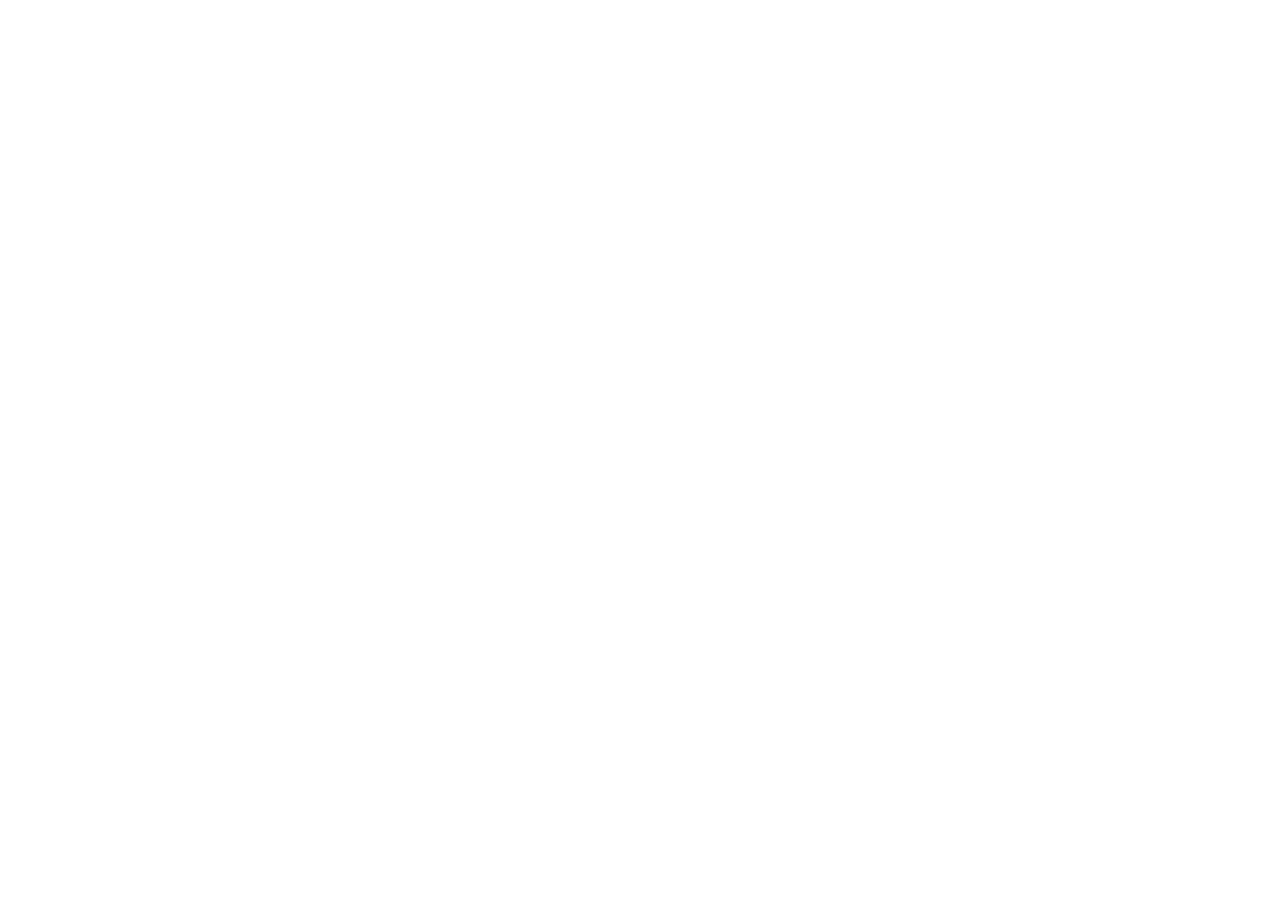
==== cart.html @ 3550aa03 "first commit tugas Bootstrap" ====
<!DOCTYPE html>
<html lang="en">

<head>
    <meta charset="UTF-8">
    <meta name="viewport" content="width=device-width, initial-scale=1.0">
    <title>My Bag</title>
    <link rel="stylesheet" href="./assets/css/bootstrap.css">
</head>

<body>

</body>

</html>
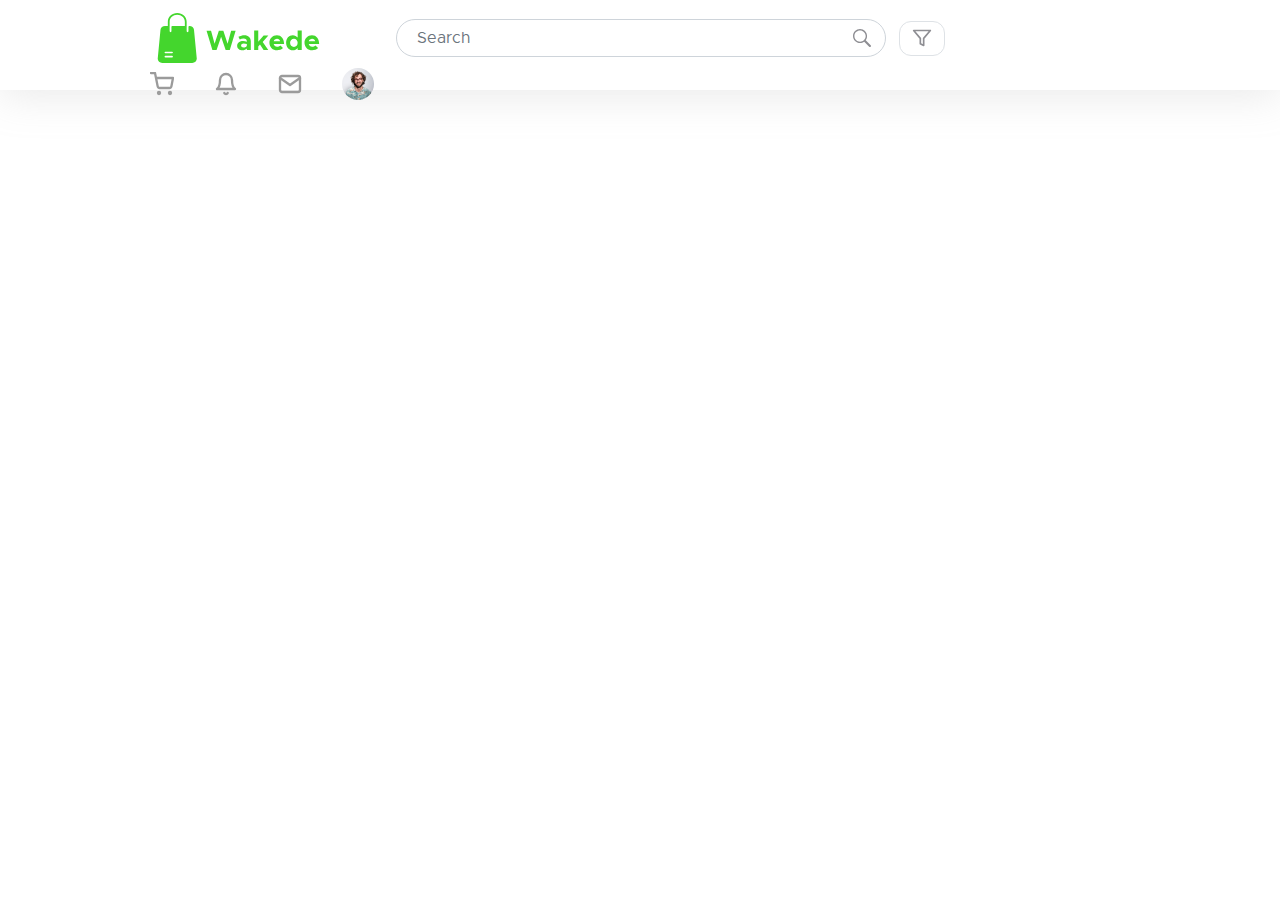
==== commit 09dc419d: "add navbar UI after user login" ====
--- a/cart.html
+++ b/cart.html
@@ -5,11 +5,39 @@
     <meta charset="UTF-8">
     <meta name="viewport" content="width=device-width, initial-scale=1.0">
     <title>My Bag</title>
+    <link rel="stylesheet" href="./assets/font/metropolis.css">
     <link rel="stylesheet" href="./assets/css/bootstrap.css">
+    <link rel="stylesheet" href="./assets/css/style.css">
 </head>
 
 <body>
+    <div class="vh-100">
+        <nav class="navbar navbar-light">
+            <div class="form-inline">
+                <a class="navbar-brand" href="home.html">
+                    <img src="./assets/img/icon/logo.svg" alt="">
+                </a>
+                <div class="search-bar">
+                    <form>
+                        <input class="form-control mr-2" type="search" placeholder="Search">
+                        <button class="btn border" type="submit"><img src="./assets/img/icon/filter.svg"
+                                alt=""></button>
+                    </form>
+                </div>
+            </div>
+            <div class="nav-end">
+                <a href="cart.html" style="margin-right: 35px;"><img src="./assets/img/icon/cart.svg" alt=""></a>
+                <a href="#notification" style="margin-right: 35px;"><img src="./assets/img/icon/notification.svg"
+                        alt=""></a>
+                <a href="#message" style="margin-right: 35px;"><img src="./assets/img/icon/message.svg" alt=""></a>
+                <a href="#my-profile"><img src="./assets/img/item/profile.png" alt="" class="rounded-circle"></a>
+            </div>
+        </nav>
 
+        <div class="content">
+
+        </div>
+    </div>
 </body>
 
 </html>--- a/assets/font/metropolis.css
+++ b/assets/font/metropolis.css
@@ -0,0 +1,144 @@
+/* #### Generated By: http://www.cufonfonts.com #### */
+
+@font-face {
+font-family: 'Metropolis Regular';
+font-style: normal;
+font-weight: normal;
+src: local('Metropolis Regular'), url('Metropolis-Regular.woff') format('woff');
+}
+
+
+@font-face {
+font-family: 'Metropolis Regular Italic';
+font-style: normal;
+font-weight: normal;
+src: local('Metropolis Regular Italic'), url('Metropolis-RegularItalic.woff') format('woff');
+}
+
+
+@font-face {
+font-family: 'Metropolis Extra Light';
+font-style: normal;
+font-weight: normal;
+src: local('Metropolis Extra Light'), url('Metropolis-ExtraLight.woff') format('woff');
+}
+
+
+@font-face {
+font-family: 'Metropolis Light';
+font-style: normal;
+font-weight: normal;
+src: local('Metropolis Light'), url('Metropolis-Light.woff') format('woff');
+}
+
+
+@font-face {
+font-family: 'Metropolis Thin';
+font-style: normal;
+font-weight: normal;
+src: local('Metropolis Thin'), url('Metropolis-Thin.woff') format('woff');
+}
+
+
+@font-face {
+font-family: 'Metropolis Extra Light Italic';
+font-style: normal;
+font-weight: normal;
+src: local('Metropolis Extra Light Italic'), url('Metropolis-ExtraLightItalic.woff') format('woff');
+}
+
+
+@font-face {
+font-family: 'Metropolis Light Italic';
+font-style: normal;
+font-weight: normal;
+src: local('Metropolis Light Italic'), url('Metropolis-LightItalic.woff') format('woff');
+}
+
+
+@font-face {
+font-family: 'Metropolis Thin Italic';
+font-style: normal;
+font-weight: normal;
+src: local('Metropolis Thin Italic'), url('Metropolis-ThinItalic.woff') format('woff');
+}
+
+
+@font-face {
+font-family: 'Metropolis Medium';
+font-style: normal;
+font-weight: normal;
+src: local('Metropolis Medium'), url('Metropolis-Medium.woff') format('woff');
+}
+
+
+@font-face {
+font-family: 'Metropolis Semi Bold';
+font-style: normal;
+font-weight: normal;
+src: local('Metropolis Semi Bold'), url('Metropolis-SemiBold.woff') format('woff');
+}
+
+
+@font-face {
+font-family: 'Metropolis Bold';
+font-style: normal;
+font-weight: normal;
+src: local('Metropolis Bold'), url('Metropolis-Bold.woff') format('woff');
+}
+
+
+@font-face {
+font-family: 'Metropolis Bold Italic';
+font-style: normal;
+font-weight: normal;
+src: local('Metropolis Bold Italic'), url('Metropolis-BoldItalic.woff') format('woff');
+}
+
+
+@font-face {
+font-family: 'Metropolis Medium Italic';
+font-style: normal;
+font-weight: normal;
+src: local('Metropolis Medium Italic'), url('Metropolis-MediumItalic.woff') format('woff');
+}
+
+
+@font-face {
+font-family: 'Metropolis Semi Bold Italic';
+font-style: normal;
+font-weight: normal;
+src: local('Metropolis Semi Bold Italic'), url('Metropolis-SemiBoldItalic.woff') format('woff');
+}
+
+
+@font-face {
+font-family: 'Metropolis Extra Bold';
+font-style: normal;
+font-weight: normal;
+src: local('Metropolis Extra Bold'), url('Metropolis-ExtraBold.woff') format('woff');
+}
+
+
+@font-face {
+font-family: 'Metropolis Extra Bold Italic';
+font-style: normal;
+font-weight: normal;
+src: local('Metropolis Extra Bold Italic'), url('Metropolis-ExtraBoldItalic.woff') format('woff');
+}
+
+
+@font-face {
+font-family: 'Metropolis Black';
+font-style: normal;
+font-weight: normal;
+src: local('Metropolis Black'), url('Metropolis-Black.woff') format('woff');
+}
+
+
+@font-face {
+font-family: 'Metropolis Black Italic';
+font-style: normal;
+font-weight: normal;
+src: local('Metropolis Black Italic'), url('Metropolis-BlackItalic.woff') format('woff');
+}--- a/assets/css/style.css
+++ b/assets/css/style.css
@@ -0,0 +1,217 @@
+body {
+    font-family: Metropolis Regular;
+}
+
+a {
+    color: #44D62D;
+}
+
+a,
+p {
+    font-size: 14px;
+}
+
+a:hover {
+    text-decoration: none;
+    color: #44ad34;
+}
+
+.btn-primary {
+    background-color: #44D62D;
+    border-color: #44D62D;
+}
+
+.btn:hover,
+.btn-primary:hover {
+    background-color: #44ad34;
+    border-color: #44ad34;
+}
+
+.form-login-register {
+    width: 400px;
+}
+
+.form-login-register .register button {
+    margin-top: 45px;
+    margin-bottom: 35px;
+    border-radius: 25px;
+    font-size: 14px;
+    height: 48px;
+}
+
+.form-login-register .login button {
+    margin-top: 20px;
+    margin-bottom: 35px;
+    border-radius: 25px;
+    font-size: 14px;
+    height: 48px;
+}
+
+.form-login-register .header img {
+    margin-bottom: 35px;
+}
+
+.form-login-register .header p {
+    margin-bottom: 45px;
+    font-size: 18px;
+}
+
+.form-login-register input {
+    font-size: 14px;
+    height: 48px;
+    padding-left: 23px;
+}
+
+.form-login-register .switch {
+    margin-bottom: 35px;
+}
+
+.form-login-register .switch button {
+    font-size: 14px;
+    width: 123px;
+    height: 48px;
+    color: #6c757d;
+}
+
+.navbar-light {
+    box-shadow: 0px 6px 40px rgba(173, 173, 173, 0.25);
+    padding-left: 150px;
+    padding-right: 150px;
+    height: 90px;
+}
+
+.navbar-light .search-bar .form-control {
+    border-radius: 23px;
+    margin-left: 60px;
+    width: 490px;
+    padding-left: 20px;
+    background: url(/assets/img/icon/search.svg) no-repeat;
+    background-position: 97% 50%;
+}
+
+.navbar-light .search-bar .btn.border {
+    border: 1px solid #8E8E93;
+    border-radius: 12px;
+}
+
+.navbar-light button {
+    font-size: 14px;
+}
+
+.navbar-light .nav-end .btn {
+    width: 90px;
+    border-radius: 24px;
+}
+
+.navbar-light .nav-end .btn.border {
+    border: 1px solid #6c757d;
+    color: #6c757d;
+}
+
+.content {
+    margin: 40px 140px;
+}
+
+.content h2,
+.content h3 {
+    padding-top: 45px;
+}
+
+.content h3 {
+    padding-bottom: 35px;
+}
+
+.content .subcontent {
+    margin-bottom: 20px;
+}
+
+.content .card.item {
+    height: 278px;
+    box-shadow: 0px 0px 14px rgba(173, 173, 173, 0.25);
+    border-radius: 8px;
+}
+
+.content .card.item .card-title {
+    color: black;
+}
+
+.content .card.item .card-text {
+    color: #44D62D;
+}
+
+.content .d-flex .star-total {
+    margin-right: 55px;
+}
+
+.content .d-flex .star-total h1 {
+    font-size: 60px;
+}
+
+.content .d-flex .star-total .list-inline .list-inline-item img {
+    width: 20px;
+}
+
+.content .d-flex .rating img {
+    width: 16px;
+}
+
+.content .d-flex .rating .rating-bar {
+    width: 110px;
+}
+
+.content .d-flex .rating .ml-2 {
+    width: 10px;
+}
+
+.progress {
+    height: 6px;
+}
+
+.progress-bar {
+    background-color: #44D62D;
+}
+
+hr {
+    margin: 0;
+    margin-top: 30px;
+}
+
+.content .link-header span,
+.content .link-header a,
+.content .product-info p,
+.content .d-flex .rating p,
+.content .product-title h6,
+.content .product-price h6  {
+    color: #6c757d;
+}
+
+.content .selectable-img {
+    width: 370px;
+}
+
+.content .selectable-img .main-img img{
+    width: 370px;
+    height: 370px;
+    border-radius: 8px;
+}
+
+.content .d-flex .product-price p{
+    font-size: 30px;
+}
+
+.content .product-color .d-flex button,
+.content .size-quantity .d-flex button {
+    width: 35px;
+    height: 35px;
+}
+
+.content .product-button .btn {
+    border-radius: 25px;
+    font-size: 14px;
+    height: 48px;
+    width: 155px;
+}
+
+.content .product-button .btn.btn-primary {
+    width: 340px;
+}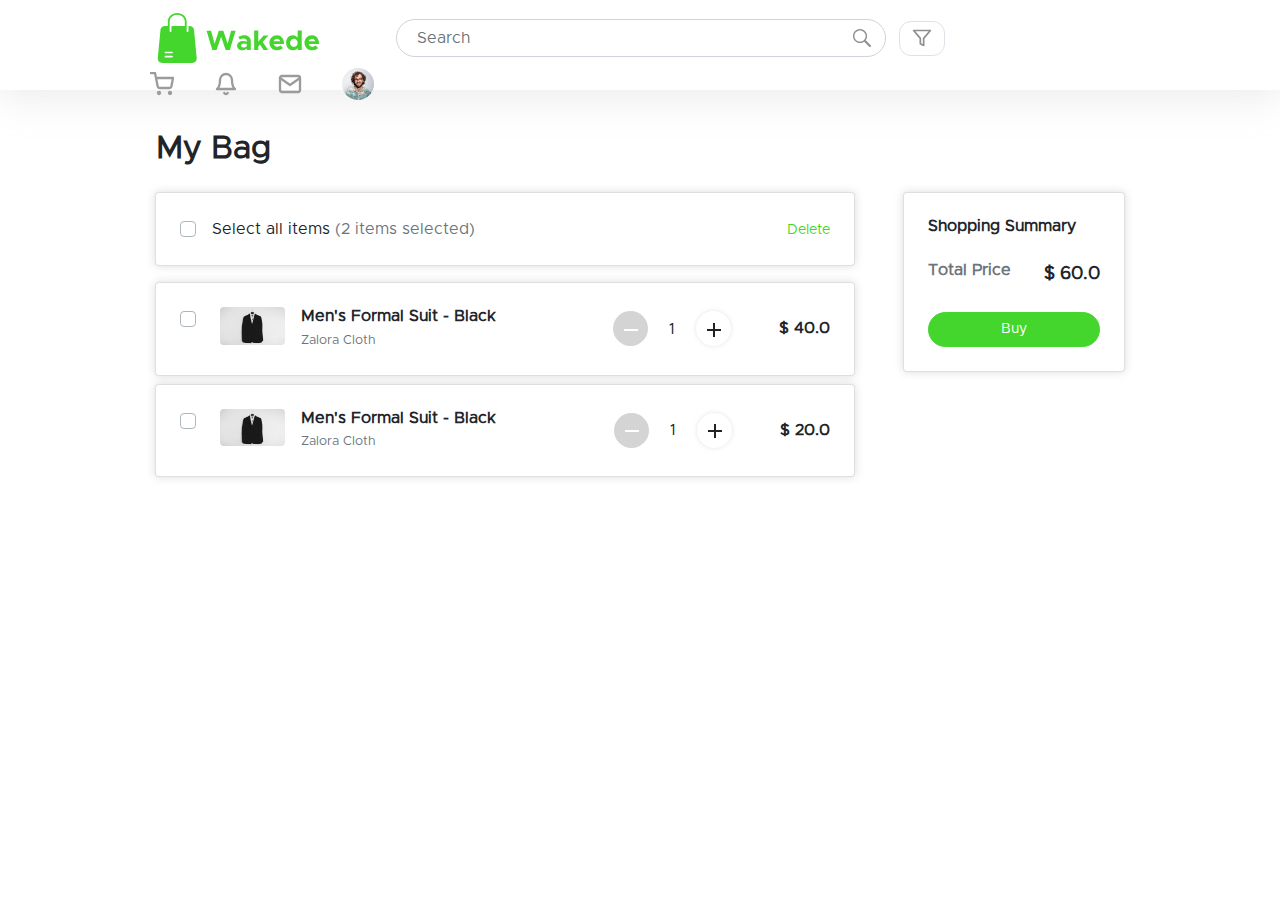
==== commit 82cbbd6b: "add my bag UI" ====
--- a/cart.html
+++ b/cart.html
@@ -34,8 +34,108 @@
             </div>
         </nav>
 
-        <div class="content">
-
+        <div class="content cart-checkout">
+            <h2 class="m-0 pl-3 font-weight-bold">My Bag</h2>
+            <div class="container-fluid mt-4">
+                <div class="d-flex flex-row">
+                    <div>
+                        <div class="card mr-5 mb-3 p-4" style="width: 700px;">
+                            <div class="d-flex flex-row justify-content-between">
+                                <div class="custom-control custom-checkbox">
+                                    <input type="checkbox" class="custom-control-input" id="delete-items">
+                                    <label class="custom-control-label" for="delete-items">
+                                        <span class="ml-2">Select all items</span><span class="text-muted"> (2 items
+                                            selected)</span>
+                                    </label>
+                                </div>
+                                <div>
+                                    <a href="#delete">Delete</a>
+                                </div>
+                            </div>
+                        </div>
+                        <div class="card mr-5 mb-2 p-4" style="width: 700px;">
+                            <div class="d-flex flex-row justify-content-between align-items-center">
+                                <div class="custom-control custom-checkbox">
+                                    <input type="checkbox" class="custom-control-input" id="item1">
+                                    <label class="custom-control-label" for="item1">
+                                        <div class="d-flex flex-row">
+                                            <div>
+                                                <img src="./assets/img/item/item.png" alt="" class="rounded ml-3 mr-3">
+                                            </div>
+                                            <div>
+                                                <h6 class="font-weight-bold m-0">Men's Formal Suit - Black</h6>
+                                                <small class="text-muted">Zalora Cloth</small>
+                                            </div>
+                                        </div>
+                                    </label>
+                                </div>
+                                <div class="cart-quantity d-flex flex-row align-items-center">
+                                    <div class="d-flex flex-row align-items-center">
+                                        <button class="btn rounded-circle mr-1 p-0"
+                                            style="background-color: #D4D4D4;"><img src="./assets/img/icon/minus.svg"
+                                                alt=""></button>
+                                        <div class="text-center" style="width: 40px;">
+                                            <span>1</span>
+                                        </div>
+                                        <button class="btn rounded-circle ml-1 p-0"
+                                            style="box-shadow: 0px 0px 4px rgba(142, 142, 142, 0.25);"><img
+                                                src="./assets/img/icon/plus.svg" alt=""></button>
+                                    </div>
+                                    <div class="ml-5">
+                                        <h6 class="font-weight-bold m-0">$ 40.0</h6>
+                                    </div>
+                                </div>
+                            </div>
+                        </div>
+                        <div class="card mr-5 mb-2 p-4" style="width: 700px;">
+                            <div class="d-flex flex-row justify-content-between align-items-center">
+                                <div class="custom-control custom-checkbox">
+                                    <input type="checkbox" class="custom-control-input" id="item2">
+                                    <label class="custom-control-label" for="item2">
+                                        <div class="d-flex flex-row">
+                                            <div>
+                                                <img src="./assets/img/item/item.png" alt="" class="rounded ml-3 mr-3">
+                                            </div>
+                                            <div>
+                                                <h6 class="font-weight-bold m-0">Men's Formal Suit - Black</h6>
+                                                <small class="text-muted">Zalora Cloth</small>
+                                            </div>
+                                        </div>
+                                    </label>
+                                </div>
+                                <div class="cart-quantity d-flex flex-row align-items-center">
+                                    <div class="d-flex flex-row align-items-center">
+                                        <button class="btn rounded-circle mr-1 p-0"
+                                            style="background-color: #D4D4D4;"><img src="./assets/img/icon/minus.svg"
+                                                alt=""></button>
+                                        <div class="text-center" style="width: 40px;">
+                                            <span>1</span>
+                                        </div>
+                                        <button class="btn rounded-circle ml-1 p-0"
+                                            style="box-shadow: 0px 0px 4px rgba(142, 142, 142, 0.25);"><img
+                                                src="./assets/img/icon/plus.svg" alt=""></button>
+                                    </div>
+                                    <div class="ml-5">
+                                        <h6 class="font-weight-bold m-0">$ 20.0</h6>
+                                    </div>
+                                </div>
+                            </div>
+                        </div>
+                    </div>
+                    <div class="card summary p-4">
+                        <h6 class="font-weight-bold mb-4">Shopping Summary</h6>
+                        <div class="d-flex flex-row justify-content-between">
+                            <div class="total">
+                                <h6 class="font-weight-bold mb-4">Total Price</h6>
+                            </div>
+                            <div>
+                                <p class="font-weight-bold mb-4">$ 60.0</p>
+                            </div>
+                        </div>
+                        <button class="btn btn-primary btn-block">Buy</button>
+                    </div>
+                </div>
+            </div>
         </div>
     </div>
 </body>
--- a/assets/css/style.css
+++ b/assets/css/style.css
@@ -112,8 +112,8 @@
     margin: 40px 140px;
 }
 
-.content h2,
-.content h3 {
+.content h3,
+.content .container-fluid h2 {
     padding-top: 45px;
 }
 
@@ -181,7 +181,8 @@
 .content .product-info p,
 .content .d-flex .rating p,
 .content .product-title h6,
-.content .product-price h6  {
+.content .product-price h6,
+.content.cart-checkout .d-flex .card .d-flex .total h6 {
     color: #6c757d;
 }
 
@@ -189,18 +190,19 @@
     width: 370px;
 }
 
-.content .selectable-img .main-img img{
+.content .selectable-img .main-img img {
     width: 370px;
     height: 370px;
     border-radius: 8px;
 }
 
-.content .d-flex .product-price p{
+.content .d-flex .product-price p {
     font-size: 30px;
 }
 
 .content .product-color .d-flex button,
-.content .size-quantity .d-flex button {
+.content .size-quantity .d-flex button,
+.content .cart-quantity .d-flex button {
     width: 35px;
     height: 35px;
 }
@@ -214,4 +216,33 @@
 
 .content .product-button .btn.btn-primary {
     width: 340px;
+}
+
+.content.cart-checkout .d-flex .card {
+    box-shadow: 0px 0px 8px rgba(115, 115, 115, 0.25);
+    border-radius: 4px;
+}
+
+.content.cart-checkout .d-flex .card.summary {
+    height: 180px;
+    width: 360px;
+}
+
+.content.cart-checkout .d-flex .card .btn.btn-primary.btn-block {
+    border-radius: 25px;
+    font-size: 14px;
+    height: 36px;
+}
+
+.content.cart-checkout .d-flex .card .d-flex p {
+    font-size: 18px;
+}
+
+.content.cart-checkout .d-flex .card .custom-control .custom-control-label img {
+    width: 65px;
+    height: auto;
+}
+
+.custom-checkbox .custom-control-input:checked~.custom-control-label::before {
+    background-color: #44D62D;
 }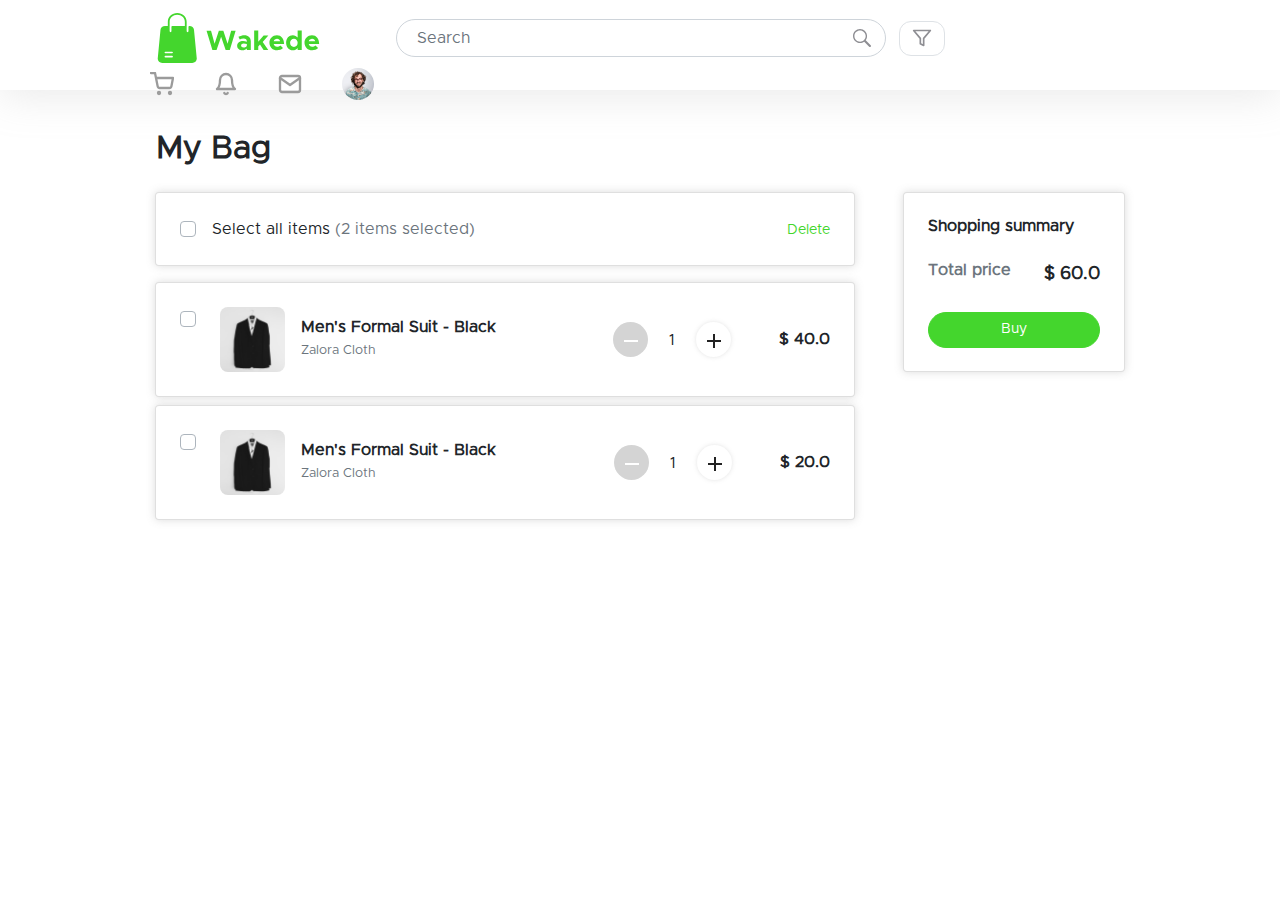
==== commit ef36be2b: "add checkout page UI" ====
--- a/cart.html
+++ b/cart.html
@@ -30,7 +30,7 @@
                 <a href="#notification" style="margin-right: 35px;"><img src="./assets/img/icon/notification.svg"
                         alt=""></a>
                 <a href="#message" style="margin-right: 35px;"><img src="./assets/img/icon/message.svg" alt=""></a>
-                <a href="#my-profile"><img src="./assets/img/item/profile.png" alt="" class="rounded-circle"></a>
+                <a href="profile.html"><img src="./assets/img/item/profile.png" alt="" class="rounded-circle"></a>
             </div>
         </nav>
 
@@ -58,9 +58,9 @@
                                 <div class="custom-control custom-checkbox">
                                     <input type="checkbox" class="custom-control-input" id="item1">
                                     <label class="custom-control-label" for="item1">
-                                        <div class="d-flex flex-row">
-                                            <div>
-                                                <img src="./assets/img/item/item.png" alt="" class="rounded ml-3 mr-3">
+                                        <div class="d-flex flex-row align-items-center">
+                                            <div class="img-cart ml-3 mr-3"
+                                                style="background-image: url(./assets/img/item/item.png);">
                                             </div>
                                             <div>
                                                 <h6 class="font-weight-bold m-0">Men's Formal Suit - Black</h6>
@@ -92,9 +92,9 @@
                                 <div class="custom-control custom-checkbox">
                                     <input type="checkbox" class="custom-control-input" id="item2">
                                     <label class="custom-control-label" for="item2">
-                                        <div class="d-flex flex-row">
-                                            <div>
-                                                <img src="./assets/img/item/item.png" alt="" class="rounded ml-3 mr-3">
+                                        <div class="d-flex flex-row align-items-center">
+                                            <div class="img-cart ml-3 mr-3"
+                                                style="background-image: url(./assets/img/item/item.png);">
                                             </div>
                                             <div>
                                                 <h6 class="font-weight-bold m-0">Men's Formal Suit - Black</h6>
@@ -123,16 +123,16 @@
                         </div>
                     </div>
                     <div class="card summary p-4">
-                        <h6 class="font-weight-bold mb-4">Shopping Summary</h6>
+                        <h6 class="font-weight-bold mb-4">Shopping summary</h6>
                         <div class="d-flex flex-row justify-content-between">
                             <div class="total">
-                                <h6 class="font-weight-bold mb-4">Total Price</h6>
+                                <h6 class="font-weight-bold mb-4">Total price</h6>
                             </div>
                             <div>
                                 <p class="font-weight-bold mb-4">$ 60.0</p>
                             </div>
                         </div>
-                        <button class="btn btn-primary btn-block">Buy</button>
+                        <a href="checkout.html"><button class="btn btn-primary btn-block">Buy</button></a>
                     </div>
                 </div>
             </div>
--- a/assets/css/style.css
+++ b/assets/css/style.css
@@ -2,12 +2,22 @@
     font-family: Metropolis Regular;
 }
 
-a {
+a, 
+.content .card.item .card-text,
+.content.cart-checkout .d-flex .card .d-flex .total-checkout p {
     color: #44D62D;
 }
 
 a,
-p {
+p,
+.navbar-light button,
+.form-login-register .register button,
+.form-login-register .login button,
+.form-login-register input,
+.form-login-register .switch button,
+.content .product-button .btn,
+.content.cart-checkout .d-flex .card .btn.btn-primary.btn-block,
+.content.cart-checkout .d-flex .card .btn.border{
     font-size: 14px;
 }
 
@@ -35,7 +45,6 @@
     margin-top: 45px;
     margin-bottom: 35px;
     border-radius: 25px;
-    font-size: 14px;
     height: 48px;
 }
 
@@ -43,7 +52,6 @@
     margin-top: 20px;
     margin-bottom: 35px;
     border-radius: 25px;
-    font-size: 14px;
     height: 48px;
 }
 
@@ -57,7 +65,6 @@
 }
 
 .form-login-register input {
-    font-size: 14px;
     height: 48px;
     padding-left: 23px;
 }
@@ -67,7 +74,6 @@
 }
 
 .form-login-register .switch button {
-    font-size: 14px;
     width: 123px;
     height: 48px;
     color: #6c757d;
@@ -94,10 +100,6 @@
     border-radius: 12px;
 }
 
-.navbar-light button {
-    font-size: 14px;
-}
-
 .navbar-light .nav-end .btn {
     width: 90px;
     border-radius: 24px;
@@ -135,10 +137,6 @@
     color: black;
 }
 
-.content .card.item .card-text {
-    color: #44D62D;
-}
-
 .content .d-flex .star-total {
     margin-right: 55px;
 }
@@ -172,8 +170,7 @@
 }
 
 hr {
-    margin: 0;
-    margin-top: 30px;
+    border-top: 1px solid #9B9B9B;
 }
 
 .content .link-header span,
@@ -209,7 +206,6 @@
 
 .content .product-button .btn {
     border-radius: 25px;
-    font-size: 14px;
     height: 48px;
     width: 155px;
 }
@@ -228,9 +224,13 @@
     width: 360px;
 }
 
+.content.cart-checkout .d-flex .card.summary-checkout {
+    height: 270px;
+    width: 360px;
+}
+
 .content.cart-checkout .d-flex .card .btn.btn-primary.btn-block {
     border-radius: 25px;
-    font-size: 14px;
     height: 36px;
 }
 
@@ -238,11 +238,22 @@
     font-size: 18px;
 }
 
-.content.cart-checkout .d-flex .card .custom-control .custom-control-label img {
+.content.cart-checkout .d-flex .card .custom-control .custom-control-label .img-cart,
+.content.cart-checkout .d-flex .card .checkout-list .img-cart {
     width: 65px;
-    height: auto;
+    height: 65px;
+    border-radius: 8px;
+    background-size: cover;
+    background-repeat: no-repeat;
+    background-position: 50% 50%;
 }
 
 .custom-checkbox .custom-control-input:checked~.custom-control-label::before {
     background-color: #44D62D;
+}
+
+.content.cart-checkout .d-flex .card .btn.border {
+    border-radius: 25px;
+    color: #6c757d;
+    height: 36px;
 }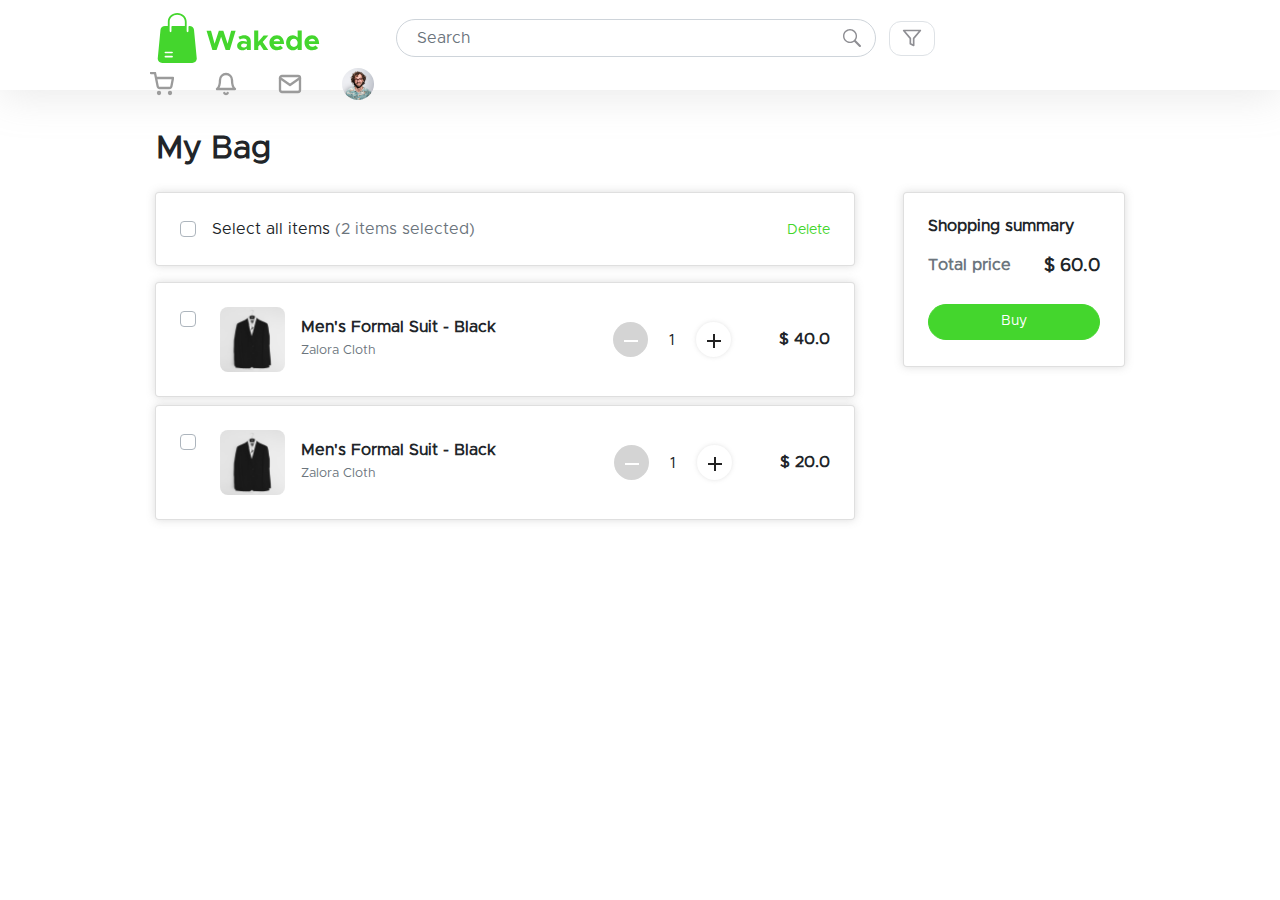
==== commit 131e9b7c: "add my profile page UI" ====
--- a/cart.html
+++ b/cart.html
@@ -30,7 +30,8 @@
                 <a href="#notification" style="margin-right: 35px;"><img src="./assets/img/icon/notification.svg"
                         alt=""></a>
                 <a href="#message" style="margin-right: 35px;"><img src="./assets/img/icon/message.svg" alt=""></a>
-                <a href="profile.html"><img src="./assets/img/item/profile.png" alt="" class="rounded-circle"></a>
+                <a href="profile.html"><img src="./assets/img/item/profile.png" alt="" class="rounded-circle"
+                        style="height: 32px;width: 32px;"></a>
             </div>
         </nav>
 
@@ -123,8 +124,8 @@
                         </div>
                     </div>
                     <div class="card summary p-4">
-                        <h6 class="font-weight-bold mb-4">Shopping summary</h6>
-                        <div class="d-flex flex-row justify-content-between">
+                        <h6 class="font-weight-bold mb-3">Shopping summary</h6>
+                        <div class="d-flex flex-row justify-content-between align-items-center">
                             <div class="total">
                                 <h6 class="font-weight-bold mb-4">Total price</h6>
                             </div>
--- a/assets/css/style.css
+++ b/assets/css/style.css
@@ -2,7 +2,7 @@
     font-family: Metropolis Regular;
 }
 
-a, 
+a,
 .content .card.item .card-text,
 .content.cart-checkout .d-flex .card .d-flex .total-checkout p {
     color: #44D62D;
@@ -17,7 +17,13 @@
 .form-login-register .switch button,
 .content .product-button .btn,
 .content.cart-checkout .d-flex .card .btn.btn-primary.btn-block,
-.content.cart-checkout .d-flex .card .btn.border{
+.content.cart-checkout .d-flex .card .btn.border,
+.profile .edit-profile form,
+.profile .edit-profile form input,
+.profile .edit-profile form select,
+.profile .edit-profile form button,
+.profile .edit-profile form .col-form-label-lg,
+.profile .upload-img .btn.border {
     font-size: 14px;
 }
 
@@ -35,6 +41,14 @@
 .btn-primary:hover {
     background-color: #44ad34;
     border-color: #44ad34;
+}
+
+.btn:hover,
+.btn.border:hover,
+.navbar-light .nav-end .btn.border:hover,
+.content.cart-checkout .d-flex .card .btn.border:hover,
+.profile .upload-img .btn.border:hover {
+    color: white;
 }
 
 .form-login-register {
@@ -89,7 +103,7 @@
 .navbar-light .search-bar .form-control {
     border-radius: 23px;
     margin-left: 60px;
-    width: 490px;
+    width: 480px;
     padding-left: 20px;
     background: url(/assets/img/icon/search.svg) no-repeat;
     background-position: 97% 50%;
@@ -101,7 +115,7 @@
 }
 
 .navbar-light .nav-end .btn {
-    width: 90px;
+    width: 85px;
     border-radius: 24px;
 }
 
@@ -113,6 +127,52 @@
 .content {
     margin: 40px 140px;
 }
+
+.profile-nav {
+    width: 260px;
+}
+
+.profile-nav .photo-profile img {
+    height: 60px;
+    width: 60px;
+}
+
+.profile-nav .edit-profile-link img {
+    height: 14px;
+    width: 14px;
+}
+
+.profile-nav .btn.rounded-circle {
+    height: 32px;
+    width: 32px;
+}
+
+.profile {
+    width: 1030px;
+    height: 90vh;
+    padding-left: 40px;
+    padding-top: 45px;
+    padding-bottom: 100px;
+    background-color: #F5F5F5;
+}
+
+.profile .edit-profile form button {
+    height: 36px;
+    width: 100px;
+    border-radius: 25px;
+}
+
+.profile .upload-img img {
+    height: 110px;
+    width: 110px;
+}
+
+.profile .upload-img .btn.border {
+    color: #6c757d;
+    border-radius: 25px;
+    height: 35px;
+    width: 135px;
+} 
 
 .content h3,
 .content .container-fluid h2 {
@@ -133,7 +193,8 @@
     border-radius: 8px;
 }
 
-.content .card.item .card-title {
+.content .card.item .card-title,
+.profile-nav a.active {
     color: black;
 }
 
@@ -179,7 +240,8 @@
 .content .d-flex .rating p,
 .content .product-title h6,
 .content .product-price h6,
-.content.cart-checkout .d-flex .card .d-flex .total h6 {
+.content.cart-checkout .d-flex .card .d-flex .total h6,
+.profile-nav a {
     color: #6c757d;
 }
 
@@ -220,12 +282,12 @@
 }
 
 .content.cart-checkout .d-flex .card.summary {
-    height: 180px;
+    height: 175px;
     width: 360px;
 }
 
 .content.cart-checkout .d-flex .card.summary-checkout {
-    height: 270px;
+    height: 260px;
     width: 360px;
 }
 
@@ -248,7 +310,8 @@
     background-position: 50% 50%;
 }
 
-.custom-checkbox .custom-control-input:checked~.custom-control-label::before {
+.custom-checkbox .custom-control-input:checked~.custom-control-label::before,
+.custom-radio .custom-control-input:checked~.custom-control-label::before {
     background-color: #44D62D;
 }
 
@@ -256,4 +319,12 @@
     border-radius: 25px;
     color: #6c757d;
     height: 36px;
+}
+
+.profile .card {
+    width: 840px;
+}
+
+.profile .card .edit-profile {
+    width: 550px;
 }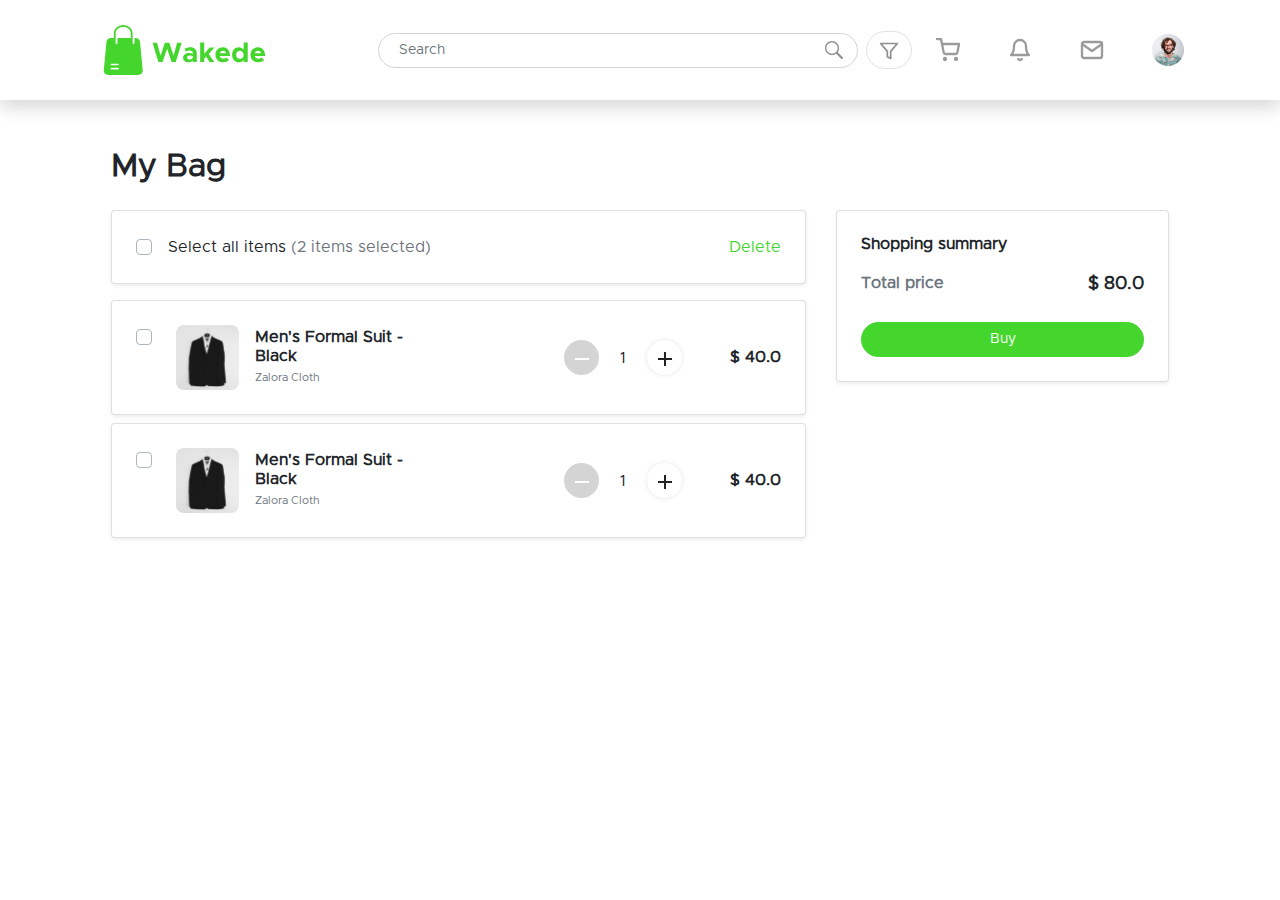
==== commit ea166f52: "revisi fix responsive web design & media query CSS" ====
--- a/cart.html
+++ b/cart.html
@@ -3,6 +3,7 @@
 
 <head>
     <meta charset="UTF-8">
+    <meta name="description" content="A best partner for your shopping time">
     <meta name="viewport" content="width=device-width, initial-scale=1.0">
     <title>My Bag</title>
     <link rel="stylesheet" href="./assets/font/metropolis.css">
@@ -11,41 +12,50 @@
 </head>
 
 <body>
-    <div class="vh-100">
-        <nav class="navbar navbar-light">
-            <div class="form-inline">
-                <a class="navbar-brand" href="home.html">
-                    <img src="./assets/img/icon/logo.svg" alt="">
-                </a>
-                <div class="search-bar">
-                    <form>
-                        <input class="form-control mr-2" type="search" placeholder="Search">
-                        <button class="btn border" type="submit"><img src="./assets/img/icon/filter.svg"
-                                alt=""></button>
-                    </form>
+    <nav class="navbar navbar-expand-lg navbar-light pl-5 pr-5 shadow p-3 mb-4">
+        <a class="navbar-brand ml-5" href="home.html">
+            <img src="./assets/img/icon/logo.svg" alt="Wakede Logo">
+        </a>
+        <button class="navbar-toggler mr-2" type="button" data-toggle="collapse" data-target="#navigation"
+            aria-controls="navigation" aria-expanded="false" aria-label="Toggle navigation">
+            <span class="navbar-toggler-icon"></span>
+        </button>
+
+        <div class="collapse navbar-collapse ml-5 mr-5" id="navigation">
+            <form class="form-inline mr-auto">
+                <input class="form-control rounded-pill ml-5 mr-2" type="text" placeholder="Search">
+                <button class="btn border rounded-pill"><img src="./assets/img/icon/filter.svg" alt="..."></button>
+            </form>
+            <div class="d-flex flex-row align-items-center">
+                <div class="mr-5">
+                    <a href="cart.html"><img src="./assets/img/icon/cart.svg" alt="..."></a>
+                </div>
+                <div class="mr-5">
+                    <a href="#notification"><img src="./assets/img/icon/notification.svg" alt="..."></a>
+                </div>
+                <div class="mr-5">
+                    <a href="#message"><img src="./assets/img/icon/message.svg" alt="..."></a>
+                </div>
+                <div>
+                    <a href="profile.html"><img src="./assets/img/item/profile.png" alt="..." class="rounded-circle"
+                            style="height: 32px;width: 32px;"></a>
                 </div>
             </div>
-            <div class="nav-end">
-                <a href="cart.html" style="margin-right: 35px;"><img src="./assets/img/icon/cart.svg" alt=""></a>
-                <a href="#notification" style="margin-right: 35px;"><img src="./assets/img/icon/notification.svg"
-                        alt=""></a>
-                <a href="#message" style="margin-right: 35px;"><img src="./assets/img/icon/message.svg" alt=""></a>
-                <a href="profile.html"><img src="./assets/img/item/profile.png" alt="" class="rounded-circle"
-                        style="height: 32px;width: 32px;"></a>
-            </div>
-        </nav>
+        </div>
+    </nav>
 
-        <div class="content cart-checkout">
-            <h2 class="m-0 pl-3 font-weight-bold">My Bag</h2>
-            <div class="container-fluid mt-4">
-                <div class="d-flex flex-row">
-                    <div>
-                        <div class="card mr-5 mb-3 p-4" style="width: 700px;">
-                            <div class="d-flex flex-row justify-content-between">
+    <main class="wh-100">
+        <section class="container-fluid">
+            <div class="content-header ml-5 mr-5 pl-5 pr-5">
+                <h2 class="font-weight-bold mt-5 mb-4">My Bag</h2>
+                <div class="delete-cart row">
+                    <div class="col-sm-6 col-md-8">
+                        <div class="card shadow-sm mb-3 p-4">
+                            <div class="d-flex flex-row justify-content-between align-items-center">
                                 <div class="custom-control custom-checkbox">
                                     <input type="checkbox" class="custom-control-input" id="delete-items">
-                                    <label class="custom-control-label" for="delete-items">
-                                        <span class="ml-2">Select all items</span><span class="text-muted"> (2 items
+                                    <label class="custom-control-label pl-2" for="delete-items">
+                                        <span>Select all items</span><span class="text-muted"> (2 items
                                             selected)</span>
                                     </label>
                                 </div>
@@ -54,91 +64,107 @@
                                 </div>
                             </div>
                         </div>
-                        <div class="card mr-5 mb-2 p-4" style="width: 700px;">
-                            <div class="d-flex flex-row justify-content-between align-items-center">
-                                <div class="custom-control custom-checkbox">
-                                    <input type="checkbox" class="custom-control-input" id="item1">
-                                    <label class="custom-control-label" for="item1">
+                        <div class="card shadow-sm mb-2 p-4">
+                            <div class="cart-checkbox row">
+                                <div class="col-sm-12 col-md-6">
+                                    <div class="custom-control custom-checkbox">
+                                        <input type="checkbox" class="custom-control-input" id="item1">
+                                        <label class="custom-control-label" for="item1">
+                                            <div class="d-flex flex-row align-items-center">
+                                                <div class="img-cart ml-3 mr-3"
+                                                    style="background-image: url(./assets/img/item/item.png);">
+                                                </div>
+                                                <div>
+                                                    <h6 class="font-weight-bold m-0">Men's Formal Suit - Black</h6>
+                                                    <small class="text-muted">Zalora Cloth</small>
+                                                </div>
+                                            </div>
+                                        </label>
+                                    </div>
+                                </div>
+                                <div class="col-sm-12 col-md-6 align-self-center">
+                                    <div class="d-flex flex-row justify-content-end align-items-center">
                                         <div class="d-flex flex-row align-items-center">
-                                            <div class="img-cart ml-3 mr-3"
-                                                style="background-image: url(./assets/img/item/item.png);">
+                                            <button class="btn rounded-circle mr-1 p-0"
+                                                style="background-color: #D4D4D4;"><img
+                                                    src="./assets/img/icon/minus.svg" alt="..."></button>
+                                            <div class="text-center" style="width: 40px;">
+                                                <span>1</span>
                                             </div>
-                                            <div>
-                                                <h6 class="font-weight-bold m-0">Men's Formal Suit - Black</h6>
-                                                <small class="text-muted">Zalora Cloth</small>
-                                            </div>
+                                            <button class="btn rounded-circle ml-1 p-0"
+                                                style="box-shadow: 0px 0px 4px rgba(142, 142, 142, 0.25);"><img
+                                                    src="./assets/img/icon/plus.svg" alt="..."></button>
                                         </div>
-                                    </label>
-                                </div>
-                                <div class="cart-quantity d-flex flex-row align-items-center">
-                                    <div class="d-flex flex-row align-items-center">
-                                        <button class="btn rounded-circle mr-1 p-0"
-                                            style="background-color: #D4D4D4;"><img src="./assets/img/icon/minus.svg"
-                                                alt=""></button>
-                                        <div class="text-center" style="width: 40px;">
-                                            <span>1</span>
+                                        <div class="ml-5">
+                                            <h6 class="font-weight-bold m-0">$ 40.0</h6>
                                         </div>
-                                        <button class="btn rounded-circle ml-1 p-0"
-                                            style="box-shadow: 0px 0px 4px rgba(142, 142, 142, 0.25);"><img
-                                                src="./assets/img/icon/plus.svg" alt=""></button>
-                                    </div>
-                                    <div class="ml-5">
-                                        <h6 class="font-weight-bold m-0">$ 40.0</h6>
                                     </div>
                                 </div>
                             </div>
                         </div>
-                        <div class="card mr-5 mb-2 p-4" style="width: 700px;">
-                            <div class="d-flex flex-row justify-content-between align-items-center">
-                                <div class="custom-control custom-checkbox">
-                                    <input type="checkbox" class="custom-control-input" id="item2">
-                                    <label class="custom-control-label" for="item2">
+                        <div class="card shadow-sm mb-2 p-4">
+                            <div class="cart-checkbox row">
+                                <div class="col-sm-12 col-md-6">
+                                    <div class="custom-control custom-checkbox">
+                                        <input type="checkbox" class="custom-control-input" id="item2">
+                                        <label class="custom-control-label" for="item2">
+                                            <div class="d-flex flex-row align-items-center">
+                                                <div class="img-cart ml-3 mr-3"
+                                                    style="background-image: url(./assets/img/item/item.png);">
+                                                </div>
+                                                <div>
+                                                    <h6 class="font-weight-bold m-0">Men's Formal Suit - Black</h6>
+                                                    <small class="text-muted">Zalora Cloth</small>
+                                                </div>
+                                            </div>
+                                        </label>
+                                    </div>
+                                </div>
+                                <div class="col-sm-12 col-md-6 align-self-center">
+                                    <div class="d-flex flex-row justify-content-end align-items-center">
                                         <div class="d-flex flex-row align-items-center">
-                                            <div class="img-cart ml-3 mr-3"
-                                                style="background-image: url(./assets/img/item/item.png);">
+                                            <button class="btn rounded-circle mr-1 p-0"
+                                                style="background-color: #D4D4D4;"><img
+                                                    src="./assets/img/icon/minus.svg" alt="..."></button>
+                                            <div class="text-center" style="width: 40px;">
+                                                <span>1</span>
                                             </div>
-                                            <div>
-                                                <h6 class="font-weight-bold m-0">Men's Formal Suit - Black</h6>
-                                                <small class="text-muted">Zalora Cloth</small>
-                                            </div>
+                                            <button class="btn rounded-circle ml-1 p-0"
+                                                style="box-shadow: 0px 0px 4px rgba(142, 142, 142, 0.25);"><img
+                                                    src="./assets/img/icon/plus.svg" alt="..."></button>
                                         </div>
-                                    </label>
-                                </div>
-                                <div class="cart-quantity d-flex flex-row align-items-center">
-                                    <div class="d-flex flex-row align-items-center">
-                                        <button class="btn rounded-circle mr-1 p-0"
-                                            style="background-color: #D4D4D4;"><img src="./assets/img/icon/minus.svg"
-                                                alt=""></button>
-                                        <div class="text-center" style="width: 40px;">
-                                            <span>1</span>
+                                        <div class="ml-5">
+                                            <h6 class="font-weight-bold m-0">$ 40.0</h6>
                                         </div>
-                                        <button class="btn rounded-circle ml-1 p-0"
-                                            style="box-shadow: 0px 0px 4px rgba(142, 142, 142, 0.25);"><img
-                                                src="./assets/img/icon/plus.svg" alt=""></button>
-                                    </div>
-                                    <div class="ml-5">
-                                        <h6 class="font-weight-bold m-0">$ 20.0</h6>
                                     </div>
                                 </div>
                             </div>
                         </div>
                     </div>
-                    <div class="card summary p-4">
-                        <h6 class="font-weight-bold mb-3">Shopping summary</h6>
-                        <div class="d-flex flex-row justify-content-between align-items-center">
-                            <div class="total">
-                                <h6 class="font-weight-bold mb-4">Total price</h6>
+                    <div class="cart-summary col-sm-6 col-md-4">
+                        <div class="card shadow-sm p-4 mb-5">
+                            <h6 class="font-weight-bold mb-3">Shopping summary</h6>
+                            <div class="d-flex flex-row justify-content-between align-items-center">
+                                <div>
+                                    <h6 class="font-weight-bold text-muted mb-4">Total price</h6>
+                                </div>
+                                <div>
+                                    <p class="font-weight-bold mb-4">$ 80.0</p>
+                                </div>
                             </div>
-                            <div>
-                                <p class="font-weight-bold mb-4">$ 60.0</p>
-                            </div>
+                            <a href="checkout.html"><button
+                                    class="btn btn-primary btn-block rounded-pill">Buy</button></a>
                         </div>
-                        <a href="checkout.html"><button class="btn btn-primary btn-block">Buy</button></a>
                     </div>
                 </div>
             </div>
-        </div>
-    </div>
+        </section>
+    </main>
+
+    <script src="https://code.jquery.com/jquery-3.5.1.slim.min.js"
+        integrity="sha384-DfXdz2htPH0lsSSs5nCTpuj/zy4C+OGpamoFVy38MVBnE+IbbVYUew+OrCXaRkfj" crossorigin="anonymous">
+    </script>
+    <script src="./assets/js/bootstrap.min.js"></script>
 </body>
 
 </html>--- a/assets/css/style.css
+++ b/assets/css/style.css
@@ -1,307 +1,222 @@
+@media only screen and (max-width: 1248px) {
+    .navbar-collapse .form-inline input {
+        width: auto !important;
+    }
+
+    .sidebar {
+        margin-top: 16px !important;
+        margin-left: 0 !important;
+        padding-left: 0 !important;
+    }
+}
+
+@media only screen and (max-width: 760px) {
+    .navbar {
+        padding-left: 0 !important;
+        padding-right: 0 !important;
+        height: auto !important;
+    }
+
+    .navbar-brand,
+    .form-my-profile .gender .custom-control {
+        margin: 0 !important;
+    }
+
+    .navbar-collapse .form-inline input {
+        margin: 5px 5px !important;
+        width: auto !important;
+    }
+
+    .row,
+    .content-header,
+    .link-header,
+    .product-review,
+    .col-sm-12 {
+        margin-left: 0 !important;
+        margin-right: 0 !important;
+        padding-left: 0 !important;
+        padding-right: 0 !important;
+    }
+
+    .product-button .btn.border.border-dark.rounded-pill,
+    .product-button .btn.btn-primary.rounded-pill {
+        width: 100px !important;
+    }
+
+    .img-cart,
+    .form-group.row select {
+        margin-bottom: 16px !important;
+    }
+
+    .product-title,
+    .cart-summary,
+    .link-header,
+    .my-profile .main-my-profile,
+    .content-header h2 {
+        margin-top: 16px !important;
+    }
+
+    .form-my-profile {
+        flex-direction: column-reverse !important;
+    }
+
+    .form-my-profile .gender {
+        text-align: right !important;
+    }
+}
+
 body {
     font-family: Metropolis Regular;
+    font-size: 14px;
+}
+
+a:hover {
+    text-decoration: none;
+    color: #44ad34;
+}
+
+.form-login-register {
+    width: 400px;
+}
+
+.form-login-register .header p {
+    font-size: 18px;
+}
+
+.form-login-register .switch button {
+    width: 123px;
+}
+
+.form-login-register button {
+    height: 48px;
+}
+
+.form-login-register input {
+    height: 48px;
+    padding-left: 23px;
 }
 
 a,
-.content .card.item .card-text,
-.content.cart-checkout .d-flex .card .d-flex .total-checkout p {
+.new-popular .card-text,
+.recommended-product .card-text {
     color: #44D62D;
 }
 
-a,
-p,
-.navbar-light button,
+.new-popular .card-title,
+.recommended-product .card-title {
+    color: black;
+}
+
+.btn-primary {
+    background-color: #44D62D;
+    border-color: #44D62D;
+}
+
+.btn:hover,
+.btn-primary:hover {
+    background-color: #44ad34;
+    border-color: #44ad34;
+}
+
+.btn:hover {
+    color: white;
+}
+
+.navbar {
+    height: 100px;
+}
+
+.navbar .form-control {
+    width: 480px;
+    padding-left: 20px;
+    background: url(/assets/img/icon/search.svg) no-repeat;
+    background-position: 97% 50%;
+}
+
+.navbar a.btn {
+    width: 85px;
+}
+
 .form-login-register .register button,
 .form-login-register .login button,
 .form-login-register input,
 .form-login-register .switch button,
-.content .product-button .btn,
-.content.cart-checkout .d-flex .card .btn.btn-primary.btn-block,
-.content.cart-checkout .d-flex .card .btn.border,
-.profile .edit-profile form,
-.profile .edit-profile form input,
-.profile .edit-profile form select,
-.profile .edit-profile form button,
-.profile .edit-profile form .col-form-label-lg,
-.profile .upload-img .btn.border {
+.navbar a,
+.navbar .form-control,
+.product-button button,
+.address button,
+.cart-summary button,
+.my-profile button,
+.my-profile label,
+.my-profile input,
+.my-profile select,
+.form-login-register button {
     font-size: 14px;
 }
 
-a:hover {
-    text-decoration: none;
-    color: #44ad34;
-}
-
-.btn-primary {
-    background-color: #44D62D;
-    border-color: #44D62D;
-}
-
-.btn:hover,
-.btn-primary:hover {
-    background-color: #44ad34;
-    border-color: #44ad34;
-}
-
-.btn:hover,
-.btn.border:hover,
-.navbar-light .nav-end .btn.border:hover,
-.content.cart-checkout .d-flex .card .btn.border:hover,
-.profile .upload-img .btn.border:hover {
-    color: white;
-}
-
-.form-login-register {
-    width: 400px;
-}
-
-.form-login-register .register button {
-    margin-top: 45px;
-    margin-bottom: 35px;
-    border-radius: 25px;
+.link-header span,
+.link-header span a,
+.product-title h6,
+.product-rating p,
+.product-price h6 {
+    color: #6c757d;
+}
+
+.product-price p {
+    font-size: 33px;
+}
+
+.product-size-quantity span,
+.cart-checkbox span,
+.delete-cart span,
+.delete-cart a {
+    font-size: 16px;
+}
+
+.product-button .btn {
+    width: 155px;
     height: 48px;
 }
 
-.form-login-register .login button {
-    margin-top: 20px;
-    margin-bottom: 35px;
-    border-radius: 25px;
-    height: 48px;
-}
-
-.form-login-register .header img {
-    margin-bottom: 35px;
-}
-
-.form-login-register .header p {
-    margin-bottom: 45px;
-    font-size: 18px;
-}
-
-.form-login-register input {
-    height: 48px;
-    padding-left: 23px;
-}
-
-.form-login-register .switch {
-    margin-bottom: 35px;
-}
-
-.form-login-register .switch button {
-    width: 123px;
-    height: 48px;
-    color: #6c757d;
-}
-
-.navbar-light {
-    box-shadow: 0px 6px 40px rgba(173, 173, 173, 0.25);
-    padding-left: 150px;
-    padding-right: 150px;
-    height: 90px;
-}
-
-.navbar-light .search-bar .form-control {
-    border-radius: 23px;
-    margin-left: 60px;
-    width: 480px;
-    padding-left: 20px;
-    background: url(/assets/img/icon/search.svg) no-repeat;
-    background-position: 97% 50%;
-}
-
-.navbar-light .search-bar .btn.border {
-    border: 1px solid #8E8E93;
-    border-radius: 12px;
-}
-
-.navbar-light .nav-end .btn {
-    width: 85px;
-    border-radius: 24px;
-}
-
-.navbar-light .nav-end .btn.border {
-    border: 1px solid #6c757d;
-    color: #6c757d;
-}
-
-.content {
-    margin: 40px 140px;
-}
-
-.profile-nav {
-    width: 260px;
-}
-
-.profile-nav .photo-profile img {
-    height: 60px;
-    width: 60px;
-}
-
-.profile-nav .edit-profile-link img {
-    height: 14px;
-    width: 14px;
-}
-
-.profile-nav .btn.rounded-circle {
-    height: 32px;
-    width: 32px;
-}
-
-.profile {
-    width: 1030px;
-    height: 90vh;
-    padding-left: 40px;
-    padding-top: 45px;
-    padding-bottom: 100px;
-    background-color: #F5F5F5;
-}
-
-.profile .edit-profile form button {
-    height: 36px;
+.product-button .btn.btn-primary {
+    width: 340px;
+}
+
+.product-color button,
+.product-size-quantity button,
+.cart-checkbox button,
+.sidebar button {
+    width: 35px;
+    height: 35px;
+}
+
+.product-review .review-total h1 {
+    font-size: 60px;
+}
+
+.product-review .review-total .list-inline-item img {
+    width: 21px;
+}
+
+.product-review .sub-product-rating img {
+    width: 16px;
+}
+
+.product-review .sub-product-rating .rating-bar {
     width: 100px;
-    border-radius: 25px;
-}
-
-.profile .upload-img img {
-    height: 110px;
-    width: 110px;
-}
-
-.profile .upload-img .btn.border {
-    color: #6c757d;
-    border-radius: 25px;
-    height: 35px;
-    width: 135px;
-} 
-
-.content h3,
-.content .container-fluid h2 {
-    padding-top: 45px;
-}
-
-.content h3 {
-    padding-bottom: 35px;
-}
-
-.content .subcontent {
-    margin-bottom: 20px;
-}
-
-.content .card.item {
-    height: 278px;
-    box-shadow: 0px 0px 14px rgba(173, 173, 173, 0.25);
-    border-radius: 8px;
-}
-
-.content .card.item .card-title,
-.profile-nav a.active {
-    color: black;
-}
-
-.content .d-flex .star-total {
-    margin-right: 55px;
-}
-
-.content .d-flex .star-total h1 {
-    font-size: 60px;
-}
-
-.content .d-flex .star-total .list-inline .list-inline-item img {
-    width: 20px;
-}
-
-.content .d-flex .rating img {
-    width: 16px;
-}
-
-.content .d-flex .rating .rating-bar {
-    width: 110px;
-}
-
-.content .d-flex .rating .ml-2 {
-    width: 10px;
 }
 
 .progress {
     height: 6px;
 }
 
-.progress-bar {
+.progress-bar,
+.custom-checkbox .custom-control-input:checked~.custom-control-label::before,
+.custom-radio .custom-control-input:checked~.custom-control-label::before {
     background-color: #44D62D;
 }
 
-hr {
-    border-top: 1px solid #9B9B9B;
-}
-
-.content .link-header span,
-.content .link-header a,
-.content .product-info p,
-.content .d-flex .rating p,
-.content .product-title h6,
-.content .product-price h6,
-.content.cart-checkout .d-flex .card .d-flex .total h6,
-.profile-nav a {
-    color: #6c757d;
-}
-
-.content .selectable-img {
-    width: 370px;
-}
-
-.content .selectable-img .main-img img {
-    width: 370px;
-    height: 370px;
-    border-radius: 8px;
-}
-
-.content .d-flex .product-price p {
-    font-size: 30px;
-}
-
-.content .product-color .d-flex button,
-.content .size-quantity .d-flex button,
-.content .cart-quantity .d-flex button {
-    width: 35px;
-    height: 35px;
-}
-
-.content .product-button .btn {
-    border-radius: 25px;
-    height: 48px;
-    width: 155px;
-}
-
-.content .product-button .btn.btn-primary {
-    width: 340px;
-}
-
-.content.cart-checkout .d-flex .card {
-    box-shadow: 0px 0px 8px rgba(115, 115, 115, 0.25);
-    border-radius: 4px;
-}
-
-.content.cart-checkout .d-flex .card.summary {
-    height: 175px;
-    width: 360px;
-}
-
-.content.cart-checkout .d-flex .card.summary-checkout {
-    height: 260px;
-    width: 360px;
-}
-
-.content.cart-checkout .d-flex .card .btn.btn-primary.btn-block {
-    border-radius: 25px;
-    height: 36px;
-}
-
-.content.cart-checkout .d-flex .card .d-flex p {
-    font-size: 18px;
-}
-
-.content.cart-checkout .d-flex .card .custom-control .custom-control-label .img-cart,
-.content.cart-checkout .d-flex .card .checkout-list .img-cart {
+.img-cart {
     width: 65px;
     height: 65px;
     border-radius: 8px;
@@ -310,21 +225,23 @@
     background-position: 50% 50%;
 }
 
-.custom-checkbox .custom-control-input:checked~.custom-control-label::before,
-.custom-radio .custom-control-input:checked~.custom-control-label::before {
-    background-color: #44D62D;
-}
-
-.content.cart-checkout .d-flex .card .btn.border {
-    border-radius: 25px;
-    color: #6c757d;
-    height: 36px;
-}
-
-.profile .card {
-    width: 840px;
-}
-
-.profile .card .edit-profile {
-    width: 550px;
+.cart-summary p {
+    font-size: 18px;
+}
+
+.sidebar .photo-profile img {
+    width: 60px;
+}
+
+.upload-img img {
+    width: 110px;
+}
+
+.upload-img button {
+    width: 140px;
+}
+
+.sidenav {
+    height: calc(100vh - 100px);
+    background-color: white;
 }